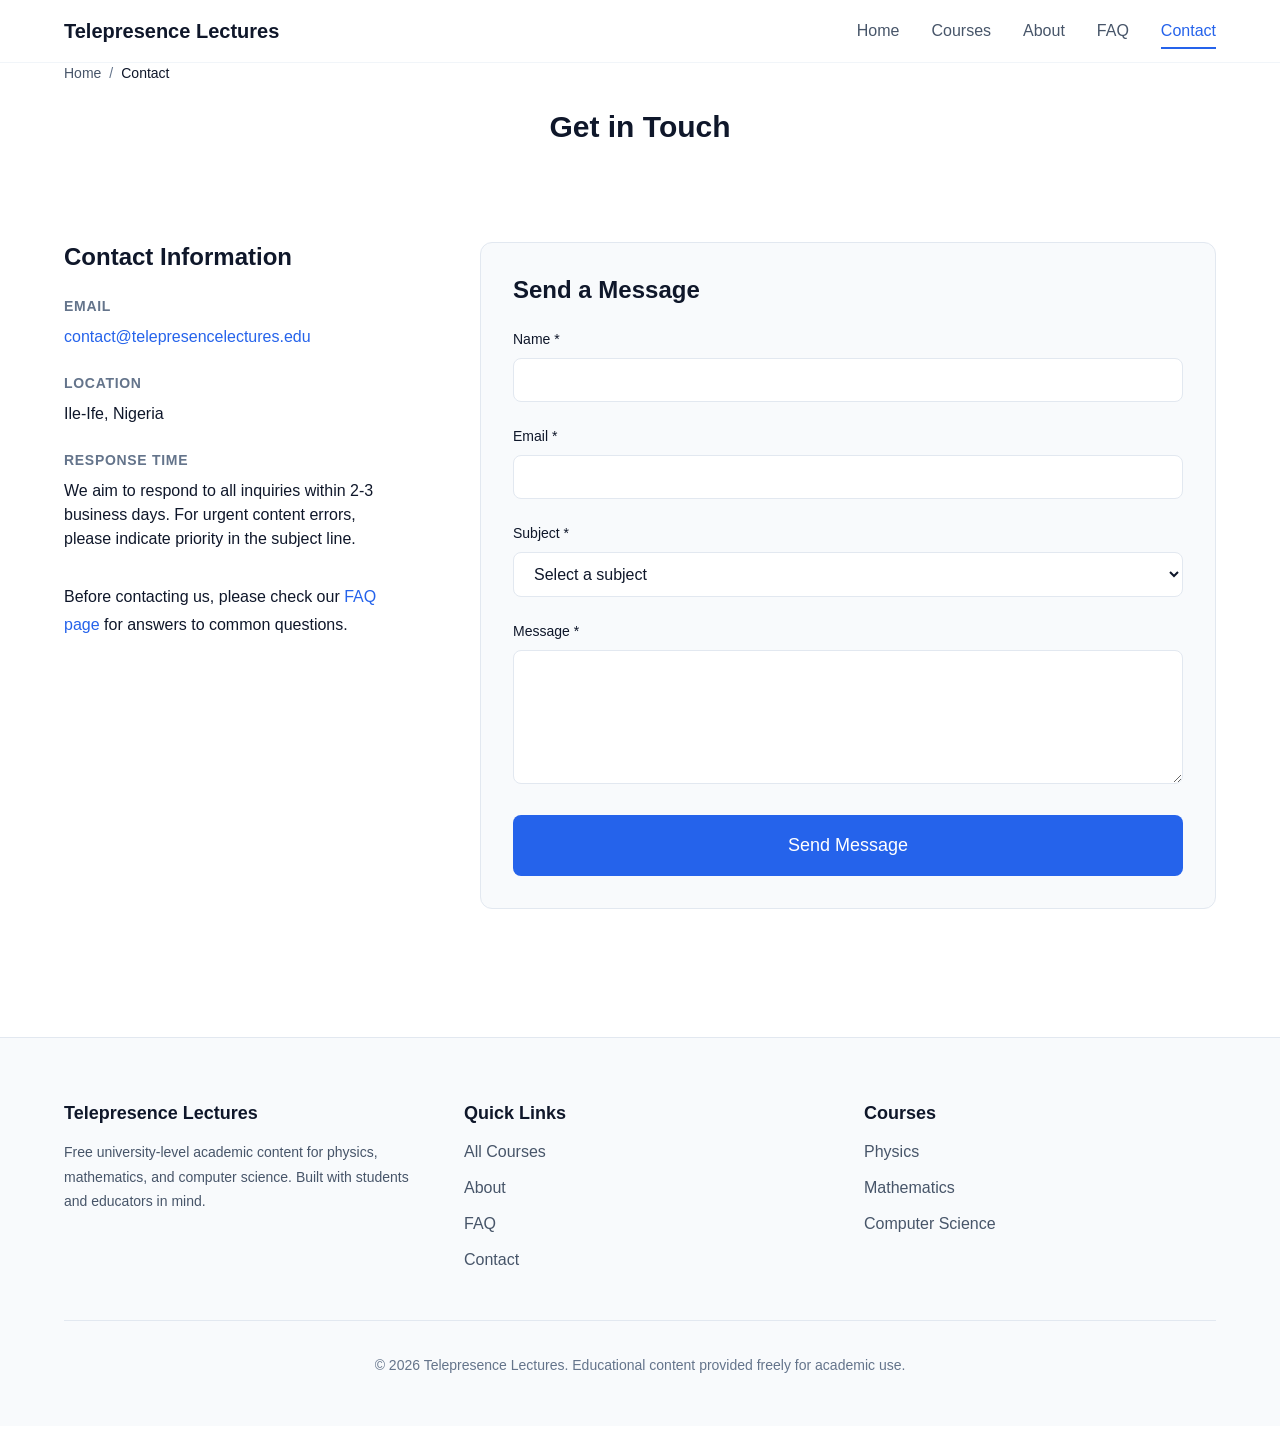
==== pages/contact.html @ 8c1ee04d "Add core HTML pages: home, about, courses, FAQ, and contact Co-authored-by: dconcokikego <234408200+" ====
<!DOCTYPE html>
<html lang="en">
<head>
  <meta charset="UTF-8">
  <meta name="viewport" content="width=device-width, initial-scale=1.0">
  <meta name="description" content="Get in touch with Telepresence Lectures. Send us your questions, feedback, or report content errors.">
  <title>Contact - Telepresence Lectures</title>
  
  <!-- CSS -->
  <link rel="stylesheet" href="/src/css/base.css">
  <link rel="stylesheet" href="/src/css/layout.css">
  <link rel="stylesheet" href="/src/css/components.css">
  <link rel="stylesheet" href="/src/css/animations.css">
  <link rel="stylesheet" href="/src/css/pages.css">
</head>
<body>
  <a href="#main-content" class="skip-link">Skip to main content</a>
  
  <header class="site-header">
    <div class="header__inner">
      <a href="/" class="header__logo">Telepresence Lectures</a>
      
      <nav class="site-nav" aria-label="Main navigation">
        <button class="nav__toggle" aria-expanded="false" aria-label="Toggle navigation menu">
          <span class="nav__toggle-bar"></span>
          <span class="nav__toggle-bar"></span>
          <span class="nav__toggle-bar"></span>
        </button>
        
        <ul class="nav__list">
          <li class="nav__item"><a href="/" class="nav__link">Home</a></li>
          <li class="nav__item"><a href="/pages/courses.html" class="nav__link">Courses</a></li>
          <li class="nav__item"><a href="/pages/about.html" class="nav__link">About</a></li>
          <li class="nav__item"><a href="/pages/faq.html" class="nav__link">FAQ</a></li>
          <li class="nav__item"><a href="/pages/contact.html" class="nav__link">Contact</a></li>
        </ul>
      </nav>
    </div>
  </header>
  
  <main id="main-content">
    <div class="container">
      <nav class="breadcrumbs" aria-label="Breadcrumb">
        <span class="breadcrumbs__item"><a href="/" class="breadcrumbs__link">Home</a></span>
        <span class="breadcrumbs__separator">/</span>
        <span class="breadcrumbs__item">Contact</span>
      </nav>
      
      <h1 class="section__title" style="text-align: center; margin-bottom: 3rem;">Get in Touch</h1>
      
      <div class="contact-layout">
        <div class="contact-info">
          <h2 class="contact-info__title">Contact Information</h2>
          
          <div class="contact-info__item">
            <div class="contact-info__label">Email</div>
            <div class="contact-info__value">
              <a href="mailto:contact@telepresencelectures.edu" class="contact-info__link">
                contact@telepresencelectures.edu
              </a>
            </div>
          </div>
          
          <div class="contact-info__item">
            <div class="contact-info__label">Location</div>
            <div class="contact-info__value">Ile-Ife, Nigeria</div>
          </div>
          
          <div class="contact-info__item">
            <div class="contact-info__label">Response Time</div>
            <div class="contact-info__value">
              We aim to respond to all inquiries within 2-3 business days. 
              For urgent content errors, please indicate priority in the subject line.
            </div>
          </div>
          
          <div class="contact-info__item" style="margin-top: 2rem;">
            <p class="contact-info__value">
              Before contacting us, please check our 
              <a href="/pages/faq.html" class="contact-info__link">FAQ page</a> 
              for answers to common questions.
            </p>
          </div>
        </div>
        
        <div class="contact-form">
          <h2 class="contact-form__title">Send a Message</h2>
          
          <form action="https://formspree.io/f/YOUR_FORM_ID" method="POST">
            <div class="form-group">
              <label for="name" class="form-label">Name *</label>
              <input 
                type="text" 
                id="name" 
                name="name" 
                class="form-input" 
                required 
                aria-required="true"
              >
            </div>
            
            <div class="form-group">
              <label for="email" class="form-label">Email *</label>
              <input 
                type="email" 
                id="email" 
                name="email" 
                class="form-input" 
                required 
                aria-required="true"
              >
            </div>
            
            <div class="form-group">
              <label for="subject" class="form-label">Subject *</label>
              <select 
                id="subject" 
                name="subject" 
                class="form-select" 
                required 
                aria-required="true"
              >
                <option value="">Select a subject</option>
                <option value="content-error">Report Content Error</option>
                <option value="technical-issue">Technical Issue</option>
                <option value="course-request">Course Request</option>
                <option value="general-question">General Question</option>
                <option value="educator-inquiry">Educator Inquiry</option>
                <option value="other">Other</option>
              </select>
            </div>
            
            <div class="form-group">
              <label for="message" class="form-label">Message *</label>
              <textarea 
                id="message" 
                name="message" 
                class="form-textarea" 
                required 
                aria-required="true"
                rows="6"
              ></textarea>
            </div>
            
            <button type="submit" class="btn btn--primary btn--lg btn--full">
              Send Message
            </button>
          </form>
        </div>
      </div>
    </div>
  </main>
  
  <footer class="site-footer">
    <div class="container">
      <div class="footer__grid">
        <div class="footer__section">
          <h3 class="footer__section-title">Telepresence Lectures</h3>
          <p class="footer__text">
            Free university-level academic content for physics, mathematics, and computer science. 
            Built with students and educators in mind.
          </p>
        </div>
        
        <div class="footer__section">
          <h3 class="footer__section-title">Quick Links</h3>
          <ul class="footer__list">
            <li><a href="/pages/courses.html" class="footer__link">All Courses</a></li>
            <li><a href="/pages/about.html" class="footer__link">About</a></li>
            <li><a href="/pages/faq.html" class="footer__link">FAQ</a></li>
            <li><a href="/pages/contact.html" class="footer__link">Contact</a></li>
          </ul>
        </div>
        
        <div class="footer__section">
          <h3 class="footer__section-title">Courses</h3>
          <ul class="footer__list">
            <li><a href="/pages/phy101.html" class="footer__link">Physics</a></li>
            <li><a href="/pages/mat101.html" class="footer__link">Mathematics</a></li>
            <li><a href="/pages/csc150.html" class="footer__link">Computer Science</a></li>
          </ul>
        </div>
      </div>
      
      <div class="footer__bottom">
        <p>&copy; 2026 Telepresence Lectures. Educational content provided freely for academic use.</p>
      </div>
    </div>
  </footer>
  
  <script type="module" src="/src/js/main.js"></script>
</body>
</html>
---- src/css/base.css ----
/* =============================================
   CSS Reset & Base Styles
   ============================================= */

/* Box sizing reset */
*,
*::before,
*::after {
  box-sizing: border-box;
  margin: 0;
  padding: 0;
}

/* Remove default list styles */
ul,
ol {
  list-style: none;
}

/* Remove default link styles */
a {
  text-decoration: none;
  color: inherit;
}

/* Reset button styles */
button {
  border: none;
  background: none;
  font: inherit;
  cursor: pointer;
}

/* Remove default fieldset styles */
fieldset {
  border: none;
  padding: 0;
  margin: 0;
}

/* =============================================
   CSS Variables - Design System
   ============================================= */

:root {
  /* Colors */
  --color-primary: #2563eb;
  --color-primary-dark: #1e40af;
  --color-primary-light: #3b82f6;
  --color-secondary: #64748b;
  --color-success: #10b981;
  --color-bg: #ffffff;
  --color-bg-secondary: #f8fafc;
  --color-bg-tertiary: #f1f5f9;
  --color-surface: #ffffff;
  --color-surface-raised: #ffffff;
  --color-text: #0f172a;
  --color-text-secondary: #475569;
  --color-text-tertiary: #64748b;
  --color-border: #e2e8f0;
  --color-border-light: #f1f5f9;
  
  /* Typography Scale */
  --font-size-xs: 0.75rem;      /* 12px */
  --font-size-sm: 0.875rem;     /* 14px */
  --font-size-base: 1rem;       /* 16px */
  --font-size-lg: 1.125rem;     /* 18px */
  --font-size-xl: 1.25rem;      /* 20px */
  --font-size-2xl: 1.5rem;      /* 24px */
  --font-size-3xl: 1.875rem;    /* 30px */
  --font-size-4xl: 2.25rem;     /* 36px */
  --font-size-5xl: 3rem;        /* 48px */
  
  /* Font weights */
  --font-weight-normal: 400;
  --font-weight-medium: 500;
  --font-weight-semibold: 600;
  --font-weight-bold: 700;
  
  /* Line heights */
  --line-height-tight: 1.25;
  --line-height-normal: 1.5;
  --line-height-relaxed: 1.75;
  
  /* Spacing Scale (based on 4px) */
  --space-1: 0.25rem;   /* 4px */
  --space-2: 0.5rem;    /* 8px */
  --space-3: 0.75rem;   /* 12px */
  --space-4: 1rem;      /* 16px */
  --space-5: 1.25rem;   /* 20px */
  --space-6: 1.5rem;    /* 24px */
  --space-8: 2rem;      /* 32px */
  --space-10: 2.5rem;   /* 40px */
  --space-12: 3rem;     /* 48px */
  --space-16: 4rem;     /* 64px */
  --space-20: 5rem;     /* 80px */
  
  /* Layout constraints */
  --max-width-default: 1200px;
  --max-width-narrow: 65ch;
  --max-width-wide: 1400px;
  
  /* Shadows */
  --shadow-sm: 0 1px 2px 0 rgba(0, 0, 0, 0.05);
  --shadow-base: 0 1px 3px 0 rgba(0, 0, 0, 0.1), 0 1px 2px 0 rgba(0, 0, 0, 0.06);
  --shadow-md: 0 4px 6px -1px rgba(0, 0, 0, 0.1), 0 2px 4px -1px rgba(0, 0, 0, 0.06);
  --shadow-lg: 0 10px 15px -3px rgba(0, 0, 0, 0.1), 0 4px 6px -2px rgba(0, 0, 0, 0.05);
  --shadow-xl: 0 20px 25px -5px rgba(0, 0, 0, 0.1), 0 10px 10px -5px rgba(0, 0, 0, 0.04);
  
  /* Border radius */
  --radius-sm: 0.25rem;
  --radius-base: 0.375rem;
  --radius-md: 0.5rem;
  --radius-lg: 0.75rem;
  
  /* Transitions */
  --transition-fast: 150ms ease;
  --transition-base: 200ms ease;
  --transition-slow: 300ms ease;
  
  /* Z-index scale */
  --z-index-dropdown: 1000;
  --z-index-sticky: 1020;
  --z-index-fixed: 1030;
  --z-index-modal: 1040;
  --z-index-popover: 1050;
  --z-index-tooltip: 1060;
}

/* =============================================
   Base HTML Elements
   ============================================= */

html {
  font-size: 16px;
  -webkit-font-smoothing: antialiased;
  -moz-osx-font-smoothing: grayscale;
}

body {
  font-family: -apple-system, BlinkMacSystemFont, 'Segoe UI', 'Roboto', 'Oxygen',
    'Ubuntu', 'Cantarell', 'Fira Sans', 'Droid Sans', 'Helvetica Neue',
    sans-serif;
  font-size: var(--font-size-base);
  line-height: var(--line-height-normal);
  color: var(--color-text);
  background-color: var(--color-bg);
}

/* Typography */
h1, h2, h3, h4, h5, h6 {
  font-weight: var(--font-weight-bold);
  line-height: var(--line-height-tight);
  margin-bottom: var(--space-4);
  color: var(--color-text);
}

h1 {
  font-size: var(--font-size-4xl);
  margin-bottom: var(--space-6);
}

h2 {
  font-size: var(--font-size-3xl);
}

h3 {
  font-size: var(--font-size-2xl);
}

h4 {
  font-size: var(--font-size-xl);
}

p {
  margin-bottom: var(--space-4);
  line-height: var(--line-height-relaxed);
}

strong {
  font-weight: var(--font-weight-semibold);
}

em {
  font-style: italic;
}

code {
  font-family: 'Courier New', Courier, monospace;
  font-size: 0.875em;
  padding: 0.125rem 0.25rem;
  background-color: var(--color-bg-tertiary);
  border-radius: var(--radius-sm);
}

/* =============================================
   Accessibility Features
   ============================================= */

/* Skip to main content link */
.skip-link {
  position: absolute;
  top: -40px;
  left: 0;
  background: var(--color-primary);
  color: white;
  padding: var(--space-2) var(--space-4);
  text-decoration: none;
  z-index: var(--z-index-tooltip);
}

.skip-link:focus {
  top: 0;
}

/* Focus visible styles */
*:focus-visible {
  outline: 2px solid var(--color-primary);
  outline-offset: 2px;
}

/* Screen reader only */
.sr-only {
  position: absolute;
  width: 1px;
  height: 1px;
  padding: 0;
  margin: -1px;
  overflow: hidden;
  clip: rect(0, 0, 0, 0);
  white-space: nowrap;
  border-width: 0;
}

/* Reduced motion support */
@media (prefers-reduced-motion: reduce) {
  *,
  *::before,
  *::after {
    animation-duration: 0.01ms !important;
    animation-iteration-count: 1 !important;
    transition-duration: 0.01ms !important;
    scroll-behavior: auto !important;
  }
}

/* =============================================
   Responsive Typography
   ============================================= */

@media (max-width: 768px) {
  :root {
    --font-size-4xl: 2rem;      /* 32px */
    --font-size-3xl: 1.5rem;    /* 24px */
    --font-size-2xl: 1.25rem;   /* 20px */
  }
  
  h1 {
    margin-bottom: var(--space-4);
  }
}

@media (max-width: 480px) {
  :root {
    --font-size-4xl: 1.75rem;   /* 28px */
    --font-size-3xl: 1.375rem;  /* 22px */
  }
}
---- src/css/layout.css ----
/* =============================================
   Container System
   ============================================= */

.container {
  max-width: var(--max-width-default);
  margin: 0 auto;
  padding: 0 var(--space-6);
}

.container--narrow {
  max-width: var(--max-width-narrow);
}

.container--wide {
  max-width: var(--max-width-wide);
}

/* =============================================
   Header
   ============================================= */

.site-header {
  position: sticky;
  top: 0;
  background-color: var(--color-surface);
  border-bottom: 1px solid var(--color-border-light);
  z-index: var(--z-index-sticky);
  transition: box-shadow var(--transition-base);
}

.site-header.is-scrolled {
  box-shadow: var(--shadow-md);
}

.header__inner {
  max-width: var(--max-width-default);
  margin: 0 auto;
  padding: var(--space-4) var(--space-6);
  display: flex;
  align-items: center;
  justify-content: space-between;
}

.header__logo {
  font-size: var(--font-size-xl);
  font-weight: var(--font-weight-bold);
  color: var(--color-text);
}

/* Navigation - Desktop */
.nav__list {
  display: flex;
  gap: var(--space-8);
  align-items: center;
}

.nav__link {
  font-size: var(--font-size-base);
  font-weight: var(--font-weight-medium);
  color: var(--color-text-secondary);
  padding: var(--space-2) 0;
  position: relative;
  transition: color var(--transition-fast);
}

.nav__link:hover {
  color: var(--color-primary);
}

.nav__link.is-active {
  color: var(--color-primary);
}

.nav__link.is-active::after {
  content: '';
  position: absolute;
  bottom: -2px;
  left: 0;
  right: 0;
  height: 2px;
  background-color: var(--color-primary);
}

/* Mobile menu toggle */
.nav__toggle {
  display: none;
  flex-direction: column;
  gap: 4px;
  padding: var(--space-2);
  background: none;
  border: none;
  cursor: pointer;
}

.nav__toggle-bar {
  width: 24px;
  height: 2px;
  background-color: var(--color-text);
  transition: transform var(--transition-base), opacity var(--transition-base);
}

.nav__toggle[aria-expanded="true"] .nav__toggle-bar:nth-child(1) {
  transform: rotate(45deg) translateY(7px);
}

.nav__toggle[aria-expanded="true"] .nav__toggle-bar:nth-child(2) {
  opacity: 0;
}

.nav__toggle[aria-expanded="true"] .nav__toggle-bar:nth-child(3) {
  transform: rotate(-45deg) translateY(-7px);
}

/* =============================================
   Footer
   ============================================= */

.site-footer {
  background-color: var(--color-bg-secondary);
  border-top: 1px solid var(--color-border);
  margin-top: var(--space-20);
  padding: var(--space-16) 0 var(--space-8);
}

.footer__grid {
  display: grid;
  grid-template-columns: repeat(3, 1fr);
  gap: var(--space-12);
  margin-bottom: var(--space-12);
}

.footer__section-title {
  font-size: var(--font-size-lg);
  font-weight: var(--font-weight-semibold);
  margin-bottom: var(--space-4);
  color: var(--color-text);
}

.footer__list {
  display: flex;
  flex-direction: column;
  gap: var(--space-3);
}

.footer__link {
  color: var(--color-text-secondary);
  transition: color var(--transition-fast);
}

.footer__link:hover {
  color: var(--color-primary);
}

.footer__text {
  color: var(--color-text-secondary);
  font-size: var(--font-size-sm);
  line-height: var(--line-height-relaxed);
}

.footer__bottom {
  padding-top: var(--space-8);
  border-top: 1px solid var(--color-border);
  text-align: center;
  color: var(--color-text-tertiary);
  font-size: var(--font-size-sm);
}

/* =============================================
   Main Content Structure
   ============================================= */

main {
  min-height: 60vh;
}

.main-content {
  padding: var(--space-12) 0;
}

/* =============================================
   Grid Utilities
   ============================================= */

.grid {
  display: grid;
  gap: var(--space-6);
}

.grid--2 {
  grid-template-columns: repeat(2, 1fr);
}

.grid--3 {
  grid-template-columns: repeat(3, 1fr);
}

.grid--4 {
  grid-template-columns: repeat(4, 1fr);
}

.grid--auto-fit {
  grid-template-columns: repeat(auto-fit, minmax(280px, 1fr));
}

.grid--gap-sm {
  gap: var(--space-4);
}

.grid--gap-lg {
  gap: var(--space-8);
}

/* =============================================
   Flex Utilities
   ============================================= */

.flex {
  display: flex;
}

.flex-column {
  flex-direction: column;
}

.flex-center {
  align-items: center;
  justify-content: center;
}

.flex-between {
  display: flex;
  align-items: center;
  justify-content: space-between;
}

.flex-gap-2 {
  gap: var(--space-2);
}

.flex-gap-4 {
  gap: var(--space-4);
}

.flex-gap-6 {
  gap: var(--space-6);
}

.flex-gap-8 {
  gap: var(--space-8);
}

/* =============================================
   Responsive Breakpoints
   ============================================= */

@media (max-width: 768px) {
  .container {
    padding: 0 var(--space-4);
  }
  
  .header__inner {
    padding: var(--space-4);
  }
  
  /* Mobile navigation */
  .nav__toggle {
    display: flex;
  }
  
  .nav__list {
    position: absolute;
    top: 100%;
    left: 0;
    right: 0;
    background-color: var(--color-surface);
    flex-direction: column;
    gap: 0;
    padding: var(--space-4);
    box-shadow: var(--shadow-lg);
    max-height: 0;
    overflow: hidden;
    opacity: 0;
    transition: max-height var(--transition-slow), opacity var(--transition-base);
  }
  
  .nav__list.is-open {
    max-height: 400px;
    opacity: 1;
  }
  
  .nav__item {
    width: 100%;
    border-bottom: 1px solid var(--color-border-light);
  }
  
  .nav__item:last-child {
    border-bottom: none;
  }
  
  .nav__link {
    display: block;
    padding: var(--space-4);
  }
  
  .nav__link.is-active::after {
    display: none;
  }
  
  /* Footer responsive */
  .footer__grid {
    grid-template-columns: 1fr;
    gap: var(--space-8);
  }
  
  /* Grid responsive */
  .grid--2,
  .grid--3,
  .grid--4 {
    grid-template-columns: 1fr;
  }
}

@media (max-width: 480px) {
  .container {
    padding: 0 var(--space-3);
  }
  
  .site-footer {
    padding: var(--space-12) 0 var(--space-6);
  }
}

/* Body scroll lock for mobile menu */
body.nav-open {
  overflow: hidden;
}
---- src/css/components.css ----
/* =============================================
   Button System
   ============================================= */

.btn {
  display: inline-flex;
  align-items: center;
  justify-content: center;
  gap: var(--space-2);
  font-size: var(--font-size-base);
  font-weight: var(--font-weight-medium);
  padding: var(--space-3) var(--space-6);
  border-radius: var(--radius-md);
  transition: all var(--transition-fast);
  cursor: pointer;
  border: 1px solid transparent;
  text-decoration: none;
}

/* Button variants */
.btn--primary {
  background-color: var(--color-primary);
  color: white;
}

.btn--primary:hover {
  background-color: var(--color-primary-dark);
}

.btn--secondary {
  background-color: transparent;
  color: var(--color-primary);
  border-color: var(--color-primary);
}

.btn--secondary:hover {
  background-color: var(--color-primary);
  color: white;
}

.btn--text {
  background-color: transparent;
  color: var(--color-primary);
  padding: var(--space-2) var(--space-4);
}

.btn--text:hover {
  background-color: var(--color-bg-tertiary);
}

/* Button sizes */
.btn--sm {
  font-size: var(--font-size-sm);
  padding: var(--space-2) var(--space-4);
}

.btn--lg {
  font-size: var(--font-size-lg);
  padding: var(--space-4) var(--space-8);
}

/* Button states */
.btn:disabled,
.btn[disabled] {
  opacity: 0.5;
  cursor: not-allowed;
  pointer-events: none;
}

.btn--full {
  width: 100%;
}

/* =============================================
   Card Components
   ============================================= */

.card {
  background-color: var(--color-surface);
  border: 1px solid var(--color-border);
  border-radius: var(--radius-lg);
  padding: var(--space-6);
  transition: all var(--transition-base);
}

.card:hover {
  box-shadow: var(--shadow-lg);
  transform: translateY(-2px);
}

.card__header {
  margin-bottom: var(--space-4);
}

.card__title {
  font-size: var(--font-size-xl);
  font-weight: var(--font-weight-semibold);
  margin-bottom: var(--space-2);
}

.card__description {
  color: var(--color-text-secondary);
  line-height: var(--line-height-relaxed);
  margin-bottom: var(--space-4);
}

.card__meta {
  display: flex;
  flex-wrap: wrap;
  gap: var(--space-4);
  color: var(--color-text-tertiary);
  font-size: var(--font-size-sm);
  margin-top: var(--space-4);
}

.card__meta-item {
  display: flex;
  align-items: center;
  gap: var(--space-2);
}

/* Lecture card variant */
.lecture-card {
  display: flex;
  flex-direction: column;
}

.lecture-card__header {
  display: flex;
  align-items: flex-start;
  gap: var(--space-4);
  margin-bottom: var(--space-4);
}

.lecture-card__title {
  font-size: var(--font-size-lg);
  font-weight: var(--font-weight-semibold);
  margin-bottom: var(--space-3);
}

.lecture-card__description {
  color: var(--color-text-secondary);
  line-height: var(--line-height-relaxed);
  margin-bottom: var(--space-4);
  flex: 1;
}

.lecture-card__footer {
  display: flex;
  align-items: center;
  justify-content: space-between;
  margin-top: auto;
  padding-top: var(--space-4);
  border-top: 1px solid var(--color-border-light);
}

/* =============================================
   Badges
   ============================================= */

.badge {
  display: inline-flex;
  align-items: center;
  padding: var(--space-1) var(--space-3);
  font-size: var(--font-size-xs);
  font-weight: var(--font-weight-medium);
  border-radius: var(--radius-base);
  text-transform: uppercase;
  letter-spacing: 0.025em;
}

.badge--primary {
  background-color: var(--color-primary);
  color: white;
}

.badge--secondary {
  background-color: var(--color-bg-tertiary);
  color: var(--color-text-secondary);
}

.badge--success {
  background-color: var(--color-success);
  color: white;
}

/* =============================================
   Accordion
   ============================================= */

.accordion {
  border: 1px solid var(--color-border);
  border-radius: var(--radius-lg);
  overflow: hidden;
}

.accordion__item {
  border-bottom: 1px solid var(--color-border);
}

.accordion__item:last-child {
  border-bottom: none;
}

.accordion__header {
  width: 100%;
  display: flex;
  align-items: center;
  justify-content: space-between;
  padding: var(--space-6);
  background-color: var(--color-surface);
  cursor: pointer;
  transition: background-color var(--transition-fast);
  text-align: left;
}

.accordion__header:hover {
  background-color: var(--color-bg-secondary);
}

.accordion__title {
  font-size: var(--font-size-lg);
  font-weight: var(--font-weight-semibold);
  color: var(--color-text);
}

.accordion__icon {
  width: 24px;
  height: 24px;
  transition: transform var(--transition-base);
  flex-shrink: 0;
}

.accordion__item.is-open .accordion__icon {
  transform: rotate(180deg);
}

.accordion__content {
  max-height: 0;
  overflow: hidden;
  transition: max-height var(--transition-slow);
}

.accordion__item.is-open .accordion__content {
  max-height: 1000px;
}

.accordion__body {
  padding: 0 var(--space-6) var(--space-6);
  color: var(--color-text-secondary);
  line-height: var(--line-height-relaxed);
}

/* =============================================
   Breadcrumbs
   ============================================= */

.breadcrumbs {
  display: flex;
  align-items: center;
  gap: var(--space-2);
  margin-bottom: var(--space-6);
  font-size: var(--font-size-sm);
}

.breadcrumbs__item {
  display: flex;
  align-items: center;
  gap: var(--space-2);
  color: var(--color-text-secondary);
}

.breadcrumbs__link {
  color: var(--color-text-secondary);
  transition: color var(--transition-fast);
}

.breadcrumbs__link:hover {
  color: var(--color-primary);
}

.breadcrumbs__separator {
  color: var(--color-text-tertiary);
}

.breadcrumbs__item:last-child {
  color: var(--color-text);
}

/* =============================================
   Hero Section
   ============================================= */

.hero {
  text-align: center;
  padding: var(--space-20) 0;
}

.hero__title {
  font-size: var(--font-size-5xl);
  font-weight: var(--font-weight-bold);
  margin-bottom: var(--space-6);
  color: var(--color-text);
}

.hero__description {
  font-size: var(--font-size-xl);
  color: var(--color-text-secondary);
  max-width: 700px;
  margin: 0 auto var(--space-8);
  line-height: var(--line-height-relaxed);
}

.hero__actions {
  display: flex;
  gap: var(--space-4);
  justify-content: center;
  flex-wrap: wrap;
}

/* =============================================
   Form Elements
   ============================================= */

.form-group {
  margin-bottom: var(--space-6);
}

.form-label {
  display: block;
  font-size: var(--font-size-sm);
  font-weight: var(--font-weight-medium);
  color: var(--color-text);
  margin-bottom: var(--space-2);
}

.form-input,
.form-textarea,
.form-select {
  width: 100%;
  padding: var(--space-3) var(--space-4);
  font-size: var(--font-size-base);
  color: var(--color-text);
  background-color: var(--color-surface);
  border: 1px solid var(--color-border);
  border-radius: var(--radius-md);
  transition: border-color var(--transition-fast), box-shadow var(--transition-fast);
}

.form-input:focus,
.form-textarea:focus,
.form-select:focus {
  outline: none;
  border-color: var(--color-primary);
  box-shadow: 0 0 0 3px rgba(37, 99, 235, 0.1);
}

.form-textarea {
  min-height: 120px;
  resize: vertical;
}

.form-input[required],
.form-textarea[required],
.form-select[required] {
  box-shadow: none;
}

/* =============================================
   Section Headings
   ============================================= */

.section {
  padding: var(--space-12) 0;
}

.section__header {
  text-align: center;
  margin-bottom: var(--space-12);
}

.section__title {
  font-size: var(--font-size-3xl);
  font-weight: var(--font-weight-bold);
  margin-bottom: var(--space-4);
}

.section__description {
  font-size: var(--font-size-lg);
  color: var(--color-text-secondary);
  max-width: 700px;
  margin: 0 auto;
  line-height: var(--line-height-relaxed);
}

/* =============================================
   Responsive Component Adjustments
   ============================================= */

@media (max-width: 768px) {
  .hero__actions {
    flex-direction: column;
    align-items: stretch;
  }
  
  .hero__actions .btn {
    width: 100%;
  }
  
  .card {
    padding: var(--space-4);
  }
  
  .accordion__header {
    padding: var(--space-4);
  }
  
  .accordion__body {
    padding: 0 var(--space-4) var(--space-4);
  }
}

@media (max-width: 480px) {
  .btn {
    width: 100%;
  }
  
  .hero {
    padding: var(--space-12) 0;
  }
  
  .section {
    padding: var(--space-8) 0;
  }
}
---- src/css/animations.css ----
/* =============================================
   Scroll Reveal Animations
   ============================================= */

.animate-on-scroll {
  opacity: 0;
  transform: translateY(30px);
  transition: opacity 0.6s ease-out, transform 0.6s ease-out;
}

.animate-on-scroll.is-visible {
  opacity: 1;
  transform: translateY(0);
}

/* Staggered animation delays */
.animate-on-scroll:nth-child(1) {
  transition-delay: 0s;
}

.animate-on-scroll:nth-child(2) {
  transition-delay: 0.1s;
}

.animate-on-scroll:nth-child(3) {
  transition-delay: 0.2s;
}

.animate-on-scroll:nth-child(4) {
  transition-delay: 0.3s;
}

.animate-on-scroll:nth-child(5) {
  transition-delay: 0.4s;
}

/* =============================================
   Hover Effects
   ============================================= */

.hover-lift {
  transition: transform var(--transition-base), box-shadow var(--transition-base);
}

.hover-lift:hover {
  transform: translateY(-4px);
  box-shadow: var(--shadow-lg);
}

/* =============================================
   Loading Animation
   ============================================= */

.loading-pulse {
  animation: pulse 2s cubic-bezier(0.4, 0, 0.6, 1) infinite;
}

@keyframes pulse {
  0%, 100% {
    opacity: 1;
  }
  50% {
    opacity: 0.5;
  }
}

/* =============================================
   Fade In Animation
   ============================================= */

@keyframes fadeIn {
  from {
    opacity: 0;
  }
  to {
    opacity: 1;
  }
}

.fade-in {
  animation: fadeIn 0.5s ease-in;
}

/* =============================================
   Reduced Motion Support
   ============================================= */

@media (prefers-reduced-motion: reduce) {
  .animate-on-scroll {
    opacity: 1;
    transform: none;
    transition: none;
  }
  
  .hover-lift:hover {
    transform: none;
  }
  
  .loading-pulse {
    animation: none;
  }
  
  .fade-in {
    animation: none;
  }
}
---- src/css/pages.css ----
/* =============================================
   Home Page Styles
   ============================================= */

.home-hero {
  background: linear-gradient(135deg, var(--color-bg-secondary) 0%, var(--color-bg-tertiary) 100%);
  border-bottom: 1px solid var(--color-border);
}

.featured-courses {
  padding: var(--space-16) 0;
}

.featured-courses__grid {
  display: grid;
  grid-template-columns: repeat(auto-fit, minmax(320px, 1fr));
  gap: var(--space-8);
  margin-top: var(--space-8);
}

/* =============================================
   Courses Page Styles
   ============================================= */

.courses-filters {
  display: flex;
  gap: var(--space-4);
  justify-content: center;
  flex-wrap: wrap;
  margin-bottom: var(--space-12);
}

.filter-btn {
  padding: var(--space-3) var(--space-6);
  font-size: var(--font-size-base);
  font-weight: var(--font-weight-medium);
  background-color: var(--color-bg-secondary);
  color: var(--color-text-secondary);
  border: 1px solid var(--color-border);
  border-radius: var(--radius-md);
  cursor: pointer;
  transition: all var(--transition-fast);
}

.filter-btn:hover {
  background-color: var(--color-bg-tertiary);
  color: var(--color-text);
}

.filter-btn.is-active {
  background-color: var(--color-primary);
  color: white;
  border-color: var(--color-primary);
}

.courses-list {
  display: grid;
  grid-template-columns: repeat(auto-fit, minmax(320px, 1fr));
  gap: var(--space-8);
}

.lecture-card[data-category] {
  transition: opacity var(--transition-base), transform var(--transition-base);
}

.lecture-card.hidden {
  display: none;
}

/* =============================================
   Course Detail Page Styles
   ============================================= */

.course-header {
  background-color: var(--color-bg-secondary);
  border-bottom: 1px solid var(--color-border);
  padding: var(--space-12) 0;
}

.course-header__code {
  font-size: var(--font-size-sm);
  font-weight: var(--font-weight-semibold);
  color: var(--color-primary);
  text-transform: uppercase;
  letter-spacing: 0.05em;
  margin-bottom: var(--space-2);
}

.course-header__title {
  font-size: var(--font-size-4xl);
  font-weight: var(--font-weight-bold);
  margin-bottom: var(--space-4);
}

.course-header__meta {
  display: flex;
  flex-wrap: wrap;
  gap: var(--space-6);
  color: var(--color-text-secondary);
  font-size: var(--font-size-base);
}

.course-header__meta-item {
  display: flex;
  align-items: center;
  gap: var(--space-2);
}

.course-content {
  padding: var(--space-12) 0;
}

.course-layout {
  display: grid;
  grid-template-columns: 1fr 320px;
  gap: var(--space-12);
  align-items: start;
}

.course-main {
  max-width: 100%;
}

.course-sidebar {
  position: sticky;
  top: 100px;
  background-color: var(--color-bg-secondary);
  border: 1px solid var(--color-border);
  border-radius: var(--radius-lg);
  padding: var(--space-6);
}

.course-overview {
  margin-bottom: var(--space-12);
}

.course-overview__title {
  font-size: var(--font-size-2xl);
  margin-bottom: var(--space-4);
}

.course-overview__text {
  color: var(--color-text-secondary);
  line-height: var(--line-height-relaxed);
  margin-bottom: var(--space-4);
}

.course-section {
  margin-bottom: var(--space-12);
}

.course-section__title {
  font-size: var(--font-size-2xl);
  margin-bottom: var(--space-6);
}

.course-list {
  list-style: disc;
  padding-left: var(--space-6);
}

.course-list li {
  color: var(--color-text-secondary);
  line-height: var(--line-height-relaxed);
  margin-bottom: var(--space-2);
}

.lectures-grid {
  display: grid;
  gap: var(--space-6);
}

/* =============================================
   FAQ Page Styles
   ============================================= */

.faq-intro {
  text-align: center;
  max-width: 700px;
  margin: 0 auto var(--space-12);
}

.faq-intro__title {
  font-size: var(--font-size-4xl);
  margin-bottom: var(--space-4);
}

.faq-intro__description {
  font-size: var(--font-size-lg);
  color: var(--color-text-secondary);
  line-height: var(--line-height-relaxed);
}

.faq-content {
  max-width: 800px;
  margin: 0 auto;
}

/* =============================================
   Contact Page Styles
   ============================================= */

.contact-layout {
  display: grid;
  grid-template-columns: 1fr 2fr;
  gap: var(--space-12);
  padding: var(--space-12) 0;
}

.contact-info {
  padding-right: var(--space-8);
}

.contact-info__title {
  font-size: var(--font-size-2xl);
  margin-bottom: var(--space-6);
}

.contact-info__item {
  margin-bottom: var(--space-6);
}

.contact-info__label {
  font-size: var(--font-size-sm);
  font-weight: var(--font-weight-semibold);
  color: var(--color-text-tertiary);
  text-transform: uppercase;
  letter-spacing: 0.05em;
  margin-bottom: var(--space-2);
}

.contact-info__value {
  font-size: var(--font-size-base);
  color: var(--color-text);
}

.contact-info__link {
  color: var(--color-primary);
  transition: color var(--transition-fast);
}

.contact-info__link:hover {
  color: var(--color-primary-dark);
}

.contact-form {
  background-color: var(--color-bg-secondary);
  border: 1px solid var(--color-border);
  border-radius: var(--radius-lg);
  padding: var(--space-8);
}

.contact-form__title {
  font-size: var(--font-size-2xl);
  margin-bottom: var(--space-6);
}

/* =============================================
   About Page Styles
   ============================================= */

.about-section {
  margin-bottom: var(--space-12);
}

.about-section__title {
  font-size: var(--font-size-2xl);
  margin-bottom: var(--space-4);
}

.about-section__text {
  color: var(--color-text-secondary);
  line-height: var(--line-height-relaxed);
  margin-bottom: var(--space-4);
}

.about-principles {
  display: grid;
  gap: var(--space-8);
  margin-top: var(--space-8);
}

.principle {
  padding: var(--space-6);
  background-color: var(--color-bg-secondary);
  border-left: 4px solid var(--color-primary);
  border-radius: var(--radius-md);
}

.principle__title {
  font-size: var(--font-size-xl);
  font-weight: var(--font-weight-semibold);
  margin-bottom: var(--space-3);
}

.principle__description {
  color: var(--color-text-secondary);
  line-height: var(--line-height-relaxed);
}

.info-grid {
  display: grid;
  grid-template-columns: repeat(2, 1fr);
  gap: var(--space-8);
  margin-top: var(--space-8);
}

.info-card {
  padding: var(--space-6);
  background-color: var(--color-bg-secondary);
  border: 1px solid var(--color-border);
  border-radius: var(--radius-lg);
}

.info-card__title {
  font-size: var(--font-size-xl);
  font-weight: var(--font-weight-semibold);
  margin-bottom: var(--space-4);
}

.info-card__text {
  color: var(--color-text-secondary);
  line-height: var(--line-height-relaxed);
}

/* =============================================
   Responsive Page Adjustments
   ============================================= */

@media (max-width: 768px) {
  .course-layout {
    grid-template-columns: 1fr;
  }
  
  .course-sidebar {
    position: static;
  }
  
  .contact-layout {
    grid-template-columns: 1fr;
  }
  
  .contact-info {
    padding-right: 0;
  }
  
  .info-grid {
    grid-template-columns: 1fr;
  }
  
  .featured-courses__grid,
  .courses-list {
    grid-template-columns: 1fr;
  }
}

@media (max-width: 480px) {
  .course-header {
    padding: var(--space-8) 0;
  }
  
  .contact-form {
    padding: var(--space-6);
  }
  
  .courses-filters {
    flex-direction: column;
  }
  
  .filter-btn {
    width: 100%;
  }
}
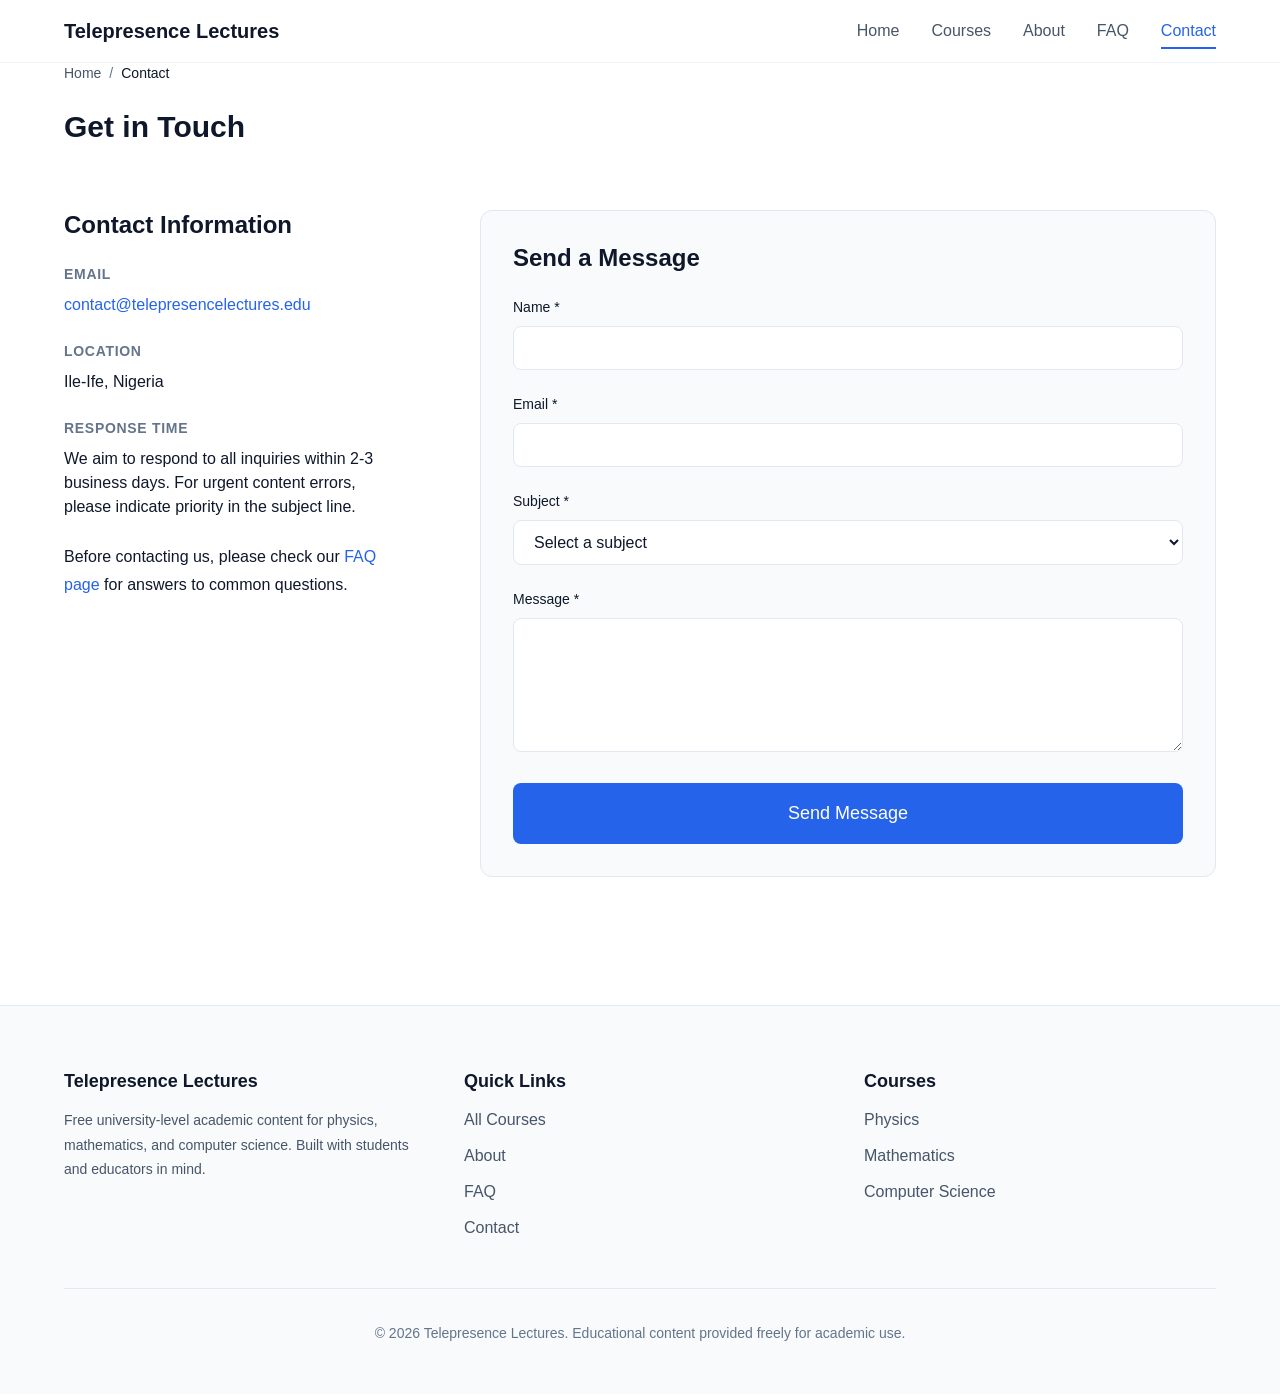
==== commit 24f1fa02: "Remove inline styles and complete production readiness Co-authored-by: dconcokikego <234408200+dconc" ====
--- a/pages/contact.html
+++ b/pages/contact.html
@@ -46,7 +46,7 @@
         <span class="breadcrumbs__item">Contact</span>
       </nav>
       
-      <h1 class="section__title" style="text-align: center; margin-bottom: 3rem;">Get in Touch</h1>
+      <h1 class="section__title">Get in Touch</h1>
       
       <div class="contact-layout">
         <div class="contact-info">
@@ -74,7 +74,7 @@
             </div>
           </div>
           
-          <div class="contact-info__item" style="margin-top: 2rem;">
+          <div class="contact-info__item">
             <p class="contact-info__value">
               Before contacting us, please check our 
               <a href="/pages/faq.html" class="contact-info__link">FAQ page</a> 
--- a/src/css/pages.css
+++ b/src/css/pages.css
@@ -130,6 +130,16 @@
   padding: var(--space-6);
 }
 
+.course-sidebar h3 {
+  margin-bottom: var(--space-4);
+}
+
+.course-sidebar p {
+  font-size: var(--font-size-sm);
+  color: var(--color-text-secondary);
+  line-height: var(--line-height-relaxed);
+}
+
 .course-overview {
   margin-bottom: var(--space-12);
 }
